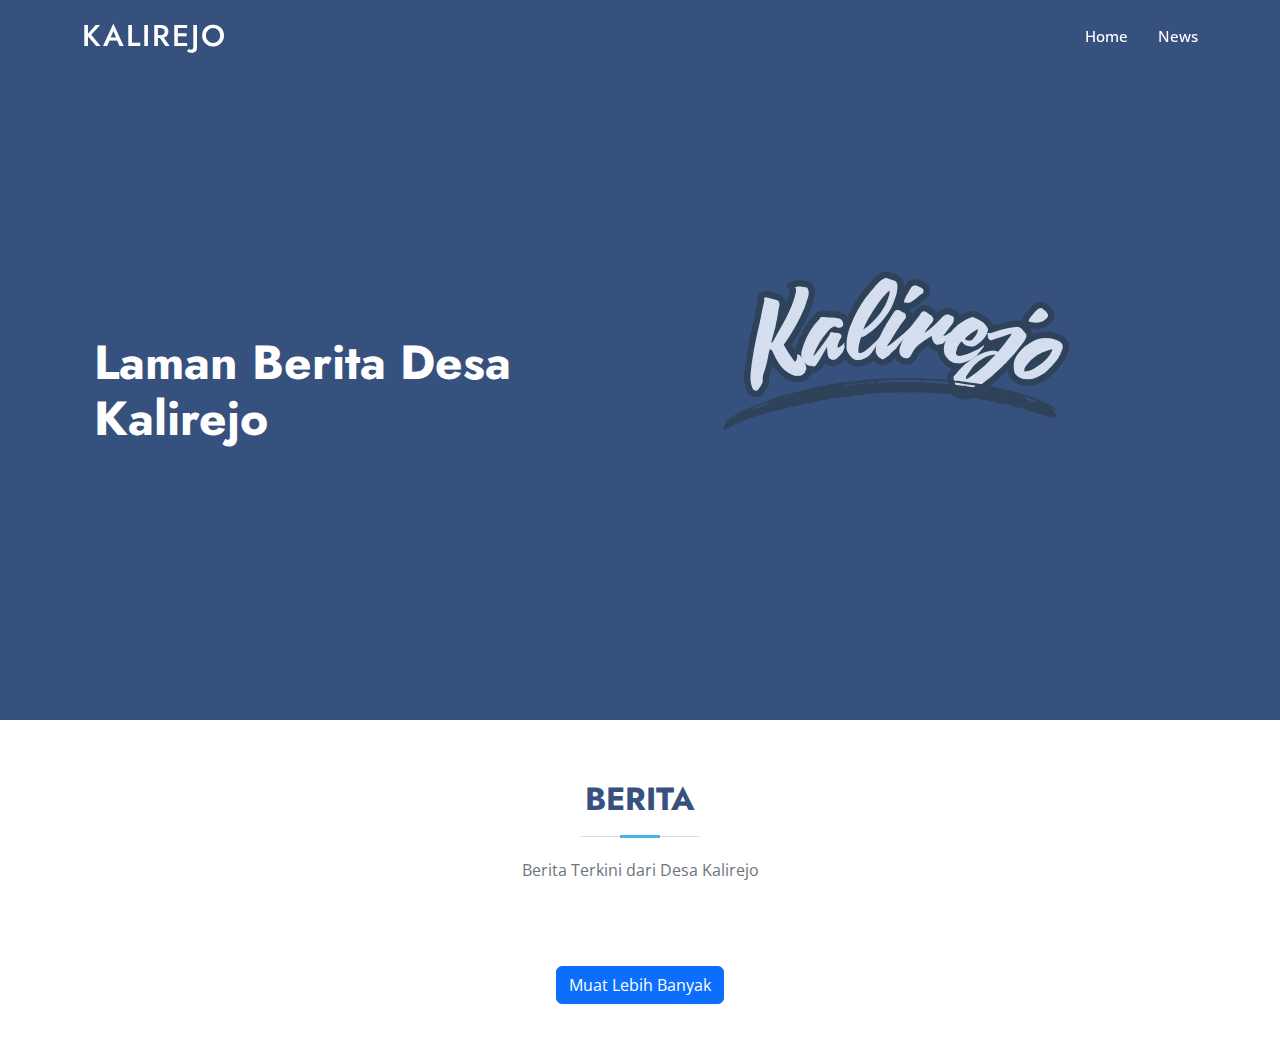
==== news.html @ bcb086a1 "update:news" ====
<html lang="en"><head>
    <meta charset="utf-8">
    <meta content="width=device-width, initial-scale=1.0" name="viewport">
  
    <title>Kalirejo - Palas </title>
    <meta content="Pemasaran produk dari PT Jasa" name="description">
    <meta content="" name="keywords">
  
    <!-- Favicons -->
    <link href="assets/img/jrpLogo.png" rel="icon">
    <link href="assets/img/jrpLogo.png" rel="apple-touch-icon">
  
    <!-- Google Fonts -->
    <link href="https://fonts.googleapis.com/css?family=Open+Sans:300,300i,400,400i,600,600i,700,700i|Jost:300,300i,400,400i,500,500i,600,600i,700,700i|Poppins:300,300i,400,400i,500,500i,600,600i,700,700i" rel="stylesheet">
    <link href="assets/vendor/aos/aos.css" rel="stylesheet">
    <link href="assets/vendor/bootstrap/css/bootstrap.min.css" rel="stylesheet">
    <link href="assets/vendor/bootstrap-icons/bootstrap-icons.css" rel="stylesheet">
    <link href="assets/vendor/boxicons/css/boxicons.min.css" rel="stylesheet">
    <link href="assets/vendor/glightbox/css/glightbox.min.css" rel="stylesheet">
    <link href="assets/vendor/remixicon/remixicon.css" rel="stylesheet">
    <link href="assets/vendor/swiper/swiper-bundle.min.css" rel="stylesheet">
    <link href="assets/css/style.css" rel="stylesheet">

    <style>

.news-item {
  background: #fff;
  border: 1px solid #ddd;
  border-radius: 8px;
  padding: 15px;
  box-shadow: 0 2px 4px rgba(0, 0, 0, 0.1);
  transition: transform 0.3s;
}
.news-item:hover {
  transform: translateY(-5px);
}
.news-item img {
  border-radius: 8px;
  margin-bottom: 15px;
}
.read-more {
  color: #007bff;
  font-weight: bold;
  text-decoration: none;
}
.read-more:hover {
  text-decoration: underline;
}

    </style>
  </head>
  
  <body data-aos-easing="ease-in-out" data-aos-duration="1000" data-aos-delay="0">
  
    <!-- ======= Header ======= -->
    <header id="header" class="fixed-top">

    </header><!-- End Header -->
  
    <!-- ======= Hero Section ======= -->
    <section id="hero" class="d-flex align-items-center">
  
      <div class="container">
        <div class="row">
          <div class="col-lg-6 d-flex flex-column justify-content-center pt-4 pt-lg-0 order-2 order-lg-1 aos-init aos-animate" data-aos="fade-up" data-aos-delay="200">
            <h1>Laman Berita Desa Kalirejo</h1>
            
         </div>
          <div class="col-lg-6 order-1 order-lg-2 hero-img aos-init aos-animate" data-aos="zoom-in" data-aos-delay="200">
            <img src="assets/img/Logo_JRP_Insurance.png" class="img-fluid animated" alt="">
          </div>
        </div>
      </div>
  
    </section><!-- End Hero -->
  
    <main id="main">
        <!-- ======= News Section ======= -->
        <section id="news" class="news">
          <div class="container" data-aos="fade-up">
            <div class="section-title">
              <h2>Berita</h2>
              <p>Berita Terkini dari Desa Kalirejo</p>
            </div>
      
            <!-- News Grid -->
            <div id="news-container" class="row">
              <!-- News items will be dynamically loaded here -->
            </div>
      
            <!-- Load More Button -->
            <div class="text-center mt-4">
              <button id="load-more" class="btn btn-primary">Muat Lebih Banyak</button>
            </div>
          </div>
        </section><!-- End News Section -->
      </main>
      
      
  
    <!-- ======= Footer ======= -->
  
      <div class="container footer-bottom clearfix">
        <div class="credits">
          <!-- All the links in the footer should remain intact. -->
          <!-- You can delete the links only if you purchased the pro version. -->
          <!-- Licensing information: https://bootstrapmade.com/license/ -->
          <!-- Purchase the pro version with working PHP/AJAX contact form: https://bootstrapmade.com/arsha-free-bootstrap-html-template-corporate/ -->
        </div>
      </div>
    <!-- End Footer -->
  
    
    <a href="#" class="back-to-top d-flex align-items-center justify-content-center"><i class="bi bi-arrow-up-short"></i></a>
  
    <!-- Vendor JS Files -->
    <script src="assets/vendor/aos/aos.js"></script>
    <script src="assets/vendor/bootstrap/js/bootstrap.bundle.min.js"></script>
    <script src="assets/vendor/glightbox/js/glightbox.min.js"></script>
    <script src="assets/vendor/isotope-layout/isotope.pkgd.min.js"></script>
    <script src="assets/vendor/swiper/swiper-bundle.min.js"></script>
    <script src="assets/vendor/waypoints/noframework.waypoints.js"></script>
    <script src="assets/vendor/php-email-form/validate.js"></script>
  
    <!-- Template Main JS File -->
    <script src="assets/js/main.js"></script>
  
  
    <script>
        // Load header
        fetch('layout/header.html')
            .then(response => response.text())
            .then(data => document.getElementById('header').innerHTML = data);

        // Load footer
        // fetch('footer.html')
        //     .then(response => response.text())
        //     .then(data => document.getElementById('footer').innerHTML = data);
    </script>


  <script>
const csvUrl = "https://docs.google.com/spreadsheets/d/e/2PACX-1vRXz7vyxWHRch4SzltCRSiA8jSokcJZb8oakTEXYumFMo6xoJG5wHPMUQPpmw7qRGY3ooGCWKRDSrqa/pub?output=csv";

// Function to fetch and parse CSV
async function fetchNewsData() {
  try {
    const response = await fetch(csvUrl);
    const csvText = await response.text();

    // Parse CSV data
    const rows = csvText.split("\n").map(row => row.split(","));
    const headers = rows[0]; // First row contains headers
    const newsData = rows.slice(1).map(row => ({
      title: row[0]?.trim(), // Assuming JUDUL is in the first column
      excerpt: row[1]?.trim(), // Assuming DESC is in the second column
      images: extractFirstImage(row[2]), // Extract the first valid image URL
    }));

    displayNews(newsData);
  } catch (error) {
    console.error("Error fetching data from the CSV:", error);
  }
}

// Helper function to extract the first valid image URL
function extractFirstImage(imageCell) {
  if (!imageCell) return "https://via.placeholder.com/350x200";
  
  // Remove surrounding quotes and split by comma
  const imageUrls = imageCell.replace(/\"/g, "").split(",");
  
  // Return the first trimmed URL or a placeholder
  return imageUrls[0]?.trim() || "https://via.placeholder.com/350x200";
}

// Function to display news items
function displayNews(newsData) {
  const newsContainer = document.getElementById("news-container");
  newsContainer.innerHTML = ""; // Clear existing content
  let index = 0 ;
  newsData.forEach(news => {
    const newsCard = document.createElement("div");
    newsCard.classList.add("col-lg-4", "col-md-6", "d-flex", "align-items-stretch");
    newsCard.setAttribute("data-aos", "zoom-in");

    // Render the first image
    const imagesHTML = `<img src="${news.images}" class="img-fluid" alt="${news.title}" style="margin-bottom: 10px;">`;

    newsCard.innerHTML = `
      <div class="news-item">
         <a href="detail.html?id=${index+1}" >
        ${imagesHTML}
        <h4>${news.title}</h4>
        <p>${news.excerpt}</p>
        </a>
      </div>
    `;
    newsContainer.appendChild(newsCard);
    index = index+1;
  });
}

// Fetch and display news data on page load
fetchNewsData();

  </script>

      
  </body></html>
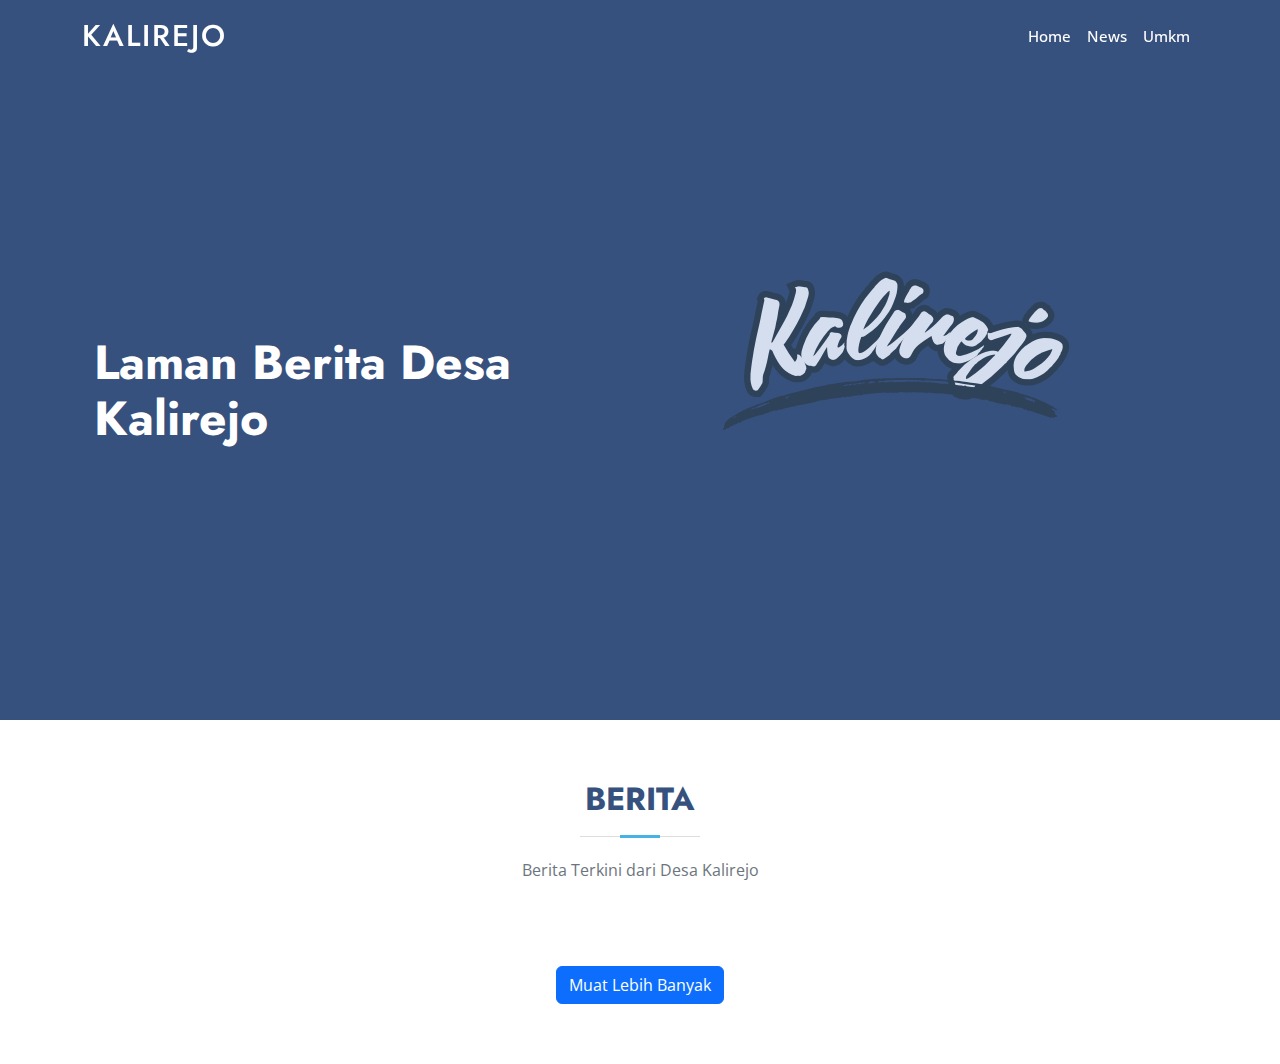
==== commit a154d8c3: "upload foto" ====
--- a/news.html
+++ b/news.html
@@ -3,7 +3,8 @@
     <meta content="width=device-width, initial-scale=1.0" name="viewport">
   
     <title>Kalirejo - Palas </title>
-    <meta content="Pemasaran produk dari PT Jasa" name="description">
+    <meta content="Website Desa Kalirejo Kecamatan Palas Lampung Tengah" name="description">
+
     <meta content="" name="keywords">
   
     <!-- Favicons -->
